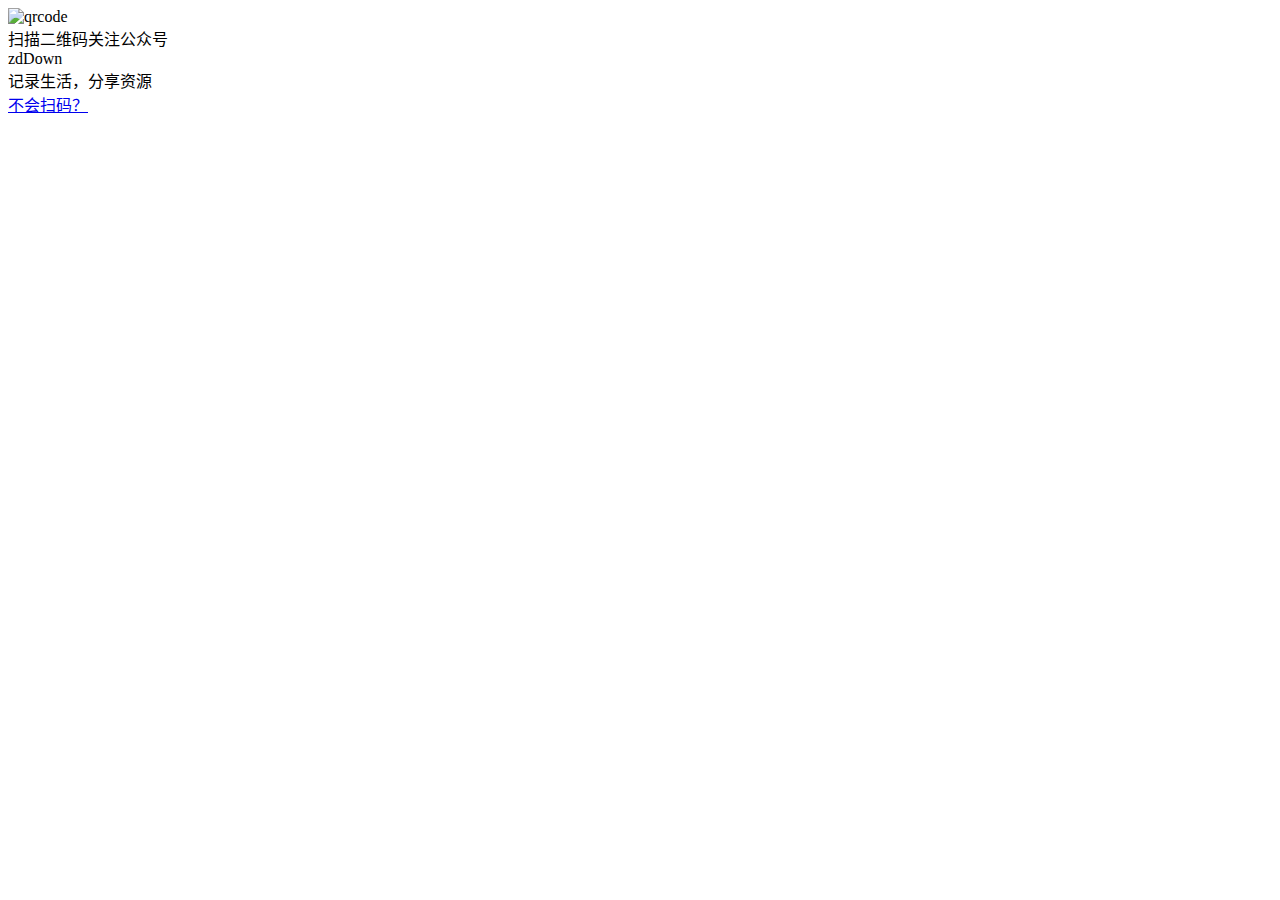
==== gzh/index.html @ 68cbfe53 "Create index.html" ====
<!DOCTYPE html>
<html lang="zh-cn">
<head>
  <meta charset="UTF-8">
  <meta http-equiv="X-UA-Compatible" content="IE=edge">
  <meta name="viewport" content="width=device-width, initial-scale=1.0">
  <title>关注「zdDown」微信公众号</title>
  <link rel="stylesheet" href="./main.css">
  <link rel="icon" type="image/x-icon" href="./img/icon.webp">
  <link rel="apple-touch-icon" href="./img/icon-r.webp">
  <meta name="apple-mobile-web-app-title" content="zdDown">
  <link rel="bookmark" href="./img/icon.webp">
  <link rel="apple-touch-icon-precomposed" sizes="180x180" href="./img/icon-r.webp">
  <meta name="description" content="关注zdDown微信公众号，获取更多最新的资源、科技、开发相关文章。">
  <meta name="theme-color" content="#f6f7f8">
</head>
<body>
  <div class="wechatOA">
    <div class="wechat-card">
      <img src="./img/qrcode.png" class="qrcode" alt="qrcode">
      <div class="tips">扫描二维码关注公众号</div>
      <div class="wechatOA-card">
        <div class="wechatOA-head"></div>
        <div class="wechatOA-info">
          <div class="wechatOA-name">zdDown</div>
          <div class="wechatOA-description">记录生活，分享资源</div>
        </div>
      </div>
    </div>
    <a class="help" href="https://kf.qq.com/touch/wxappfaq/1208117b2mai141113jaqAnU.html?platform=14" title="帮助" target="_blank">不会扫码？</a>
  </div>
  <script src="./main.js"></script>
</body>
</html>
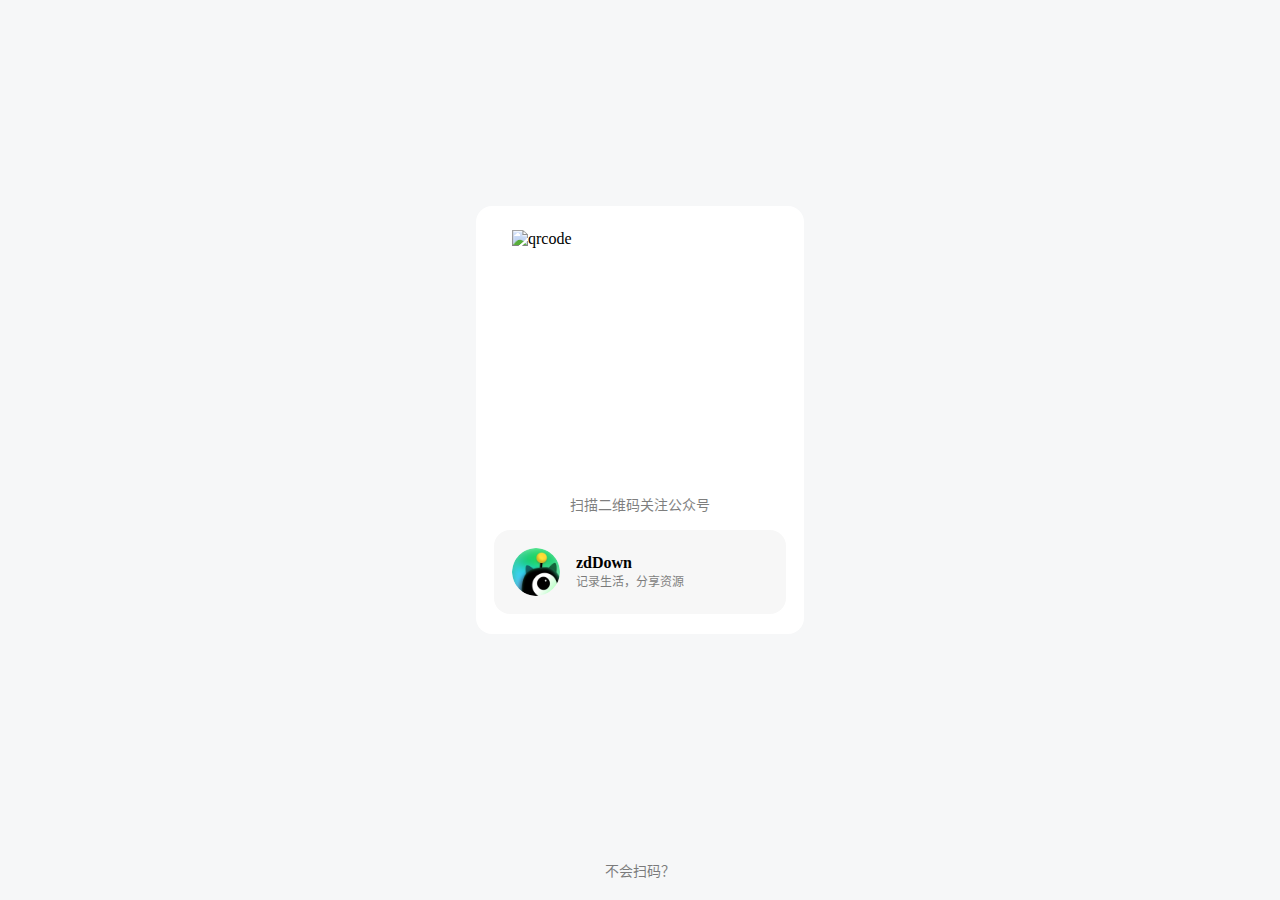
==== commit ceede3ec: "Update index.html" ====
--- a/gzh/index.html
+++ b/gzh/index.html
@@ -17,7 +17,7 @@
 <body>
   <div class="wechatOA">
     <div class="wechat-card">
-      <img src="./img/qrcode.png" class="qrcode" alt="qrcode">
+      <img src="./img/qrcode.jpg" class="qrcode" alt="qrcode">
       <div class="tips">扫描二维码关注公众号</div>
       <div class="wechatOA-card">
         <div class="wechatOA-head"></div>
--- a/gzh/main.css
+++ b/gzh/main.css
@@ -0,0 +1,80 @@
+body {
+  background: #f6f7f8;
+  margin: 0;
+  padding: 0;
+}
+
+.wechatOA {
+  position: relative;
+  display: flex;
+  flex-direction: column;
+  justify-content: space-between;
+  align-items: center;
+  height: var(--vh);
+}
+
+.wechat-card {
+  background: #fff;
+  max-width: 428px;
+  max-height: 569px;
+  border-radius: 16px;
+  padding: 24px 36px 20px 36px;
+  display: flex;
+  flex-direction: column;
+  margin: auto;
+  align-items: center;
+}
+
+.qrcode {
+  width: 256px;
+  height: 256px;
+  display: flex;
+}
+
+.tips {
+  font-size: 14px;
+  color: #000;
+  opacity: 0.5;
+  margin-top: 8px;
+}
+
+.wechatOA-card {
+  width: 100%;
+  display: flex;
+  margin-top: 16px;
+  background: #F7F7F7;
+  padding: 18px;
+  border-radius: 16px;
+  align-items: center;
+}
+
+.wechatOA-head {
+  width: 48px;
+  height: 48px;
+  background-image: url(./img/icon.webp);
+  border-radius: 68px;
+  background-size: contain;
+  margin-right: 16px;
+}
+
+.wechatOA-name {
+  font-weight: bold;
+}
+
+.wechatOA-description {
+  font-size: 12px;
+  color: #000;
+  opacity: 0.5;
+}
+
+a.help {
+  font-size: 14px;
+  color: #000;
+  opacity: 0.5;
+  text-decoration: none;
+  margin: 20px 0;
+}
+
+a.help:visited {
+  color: #000;
+}